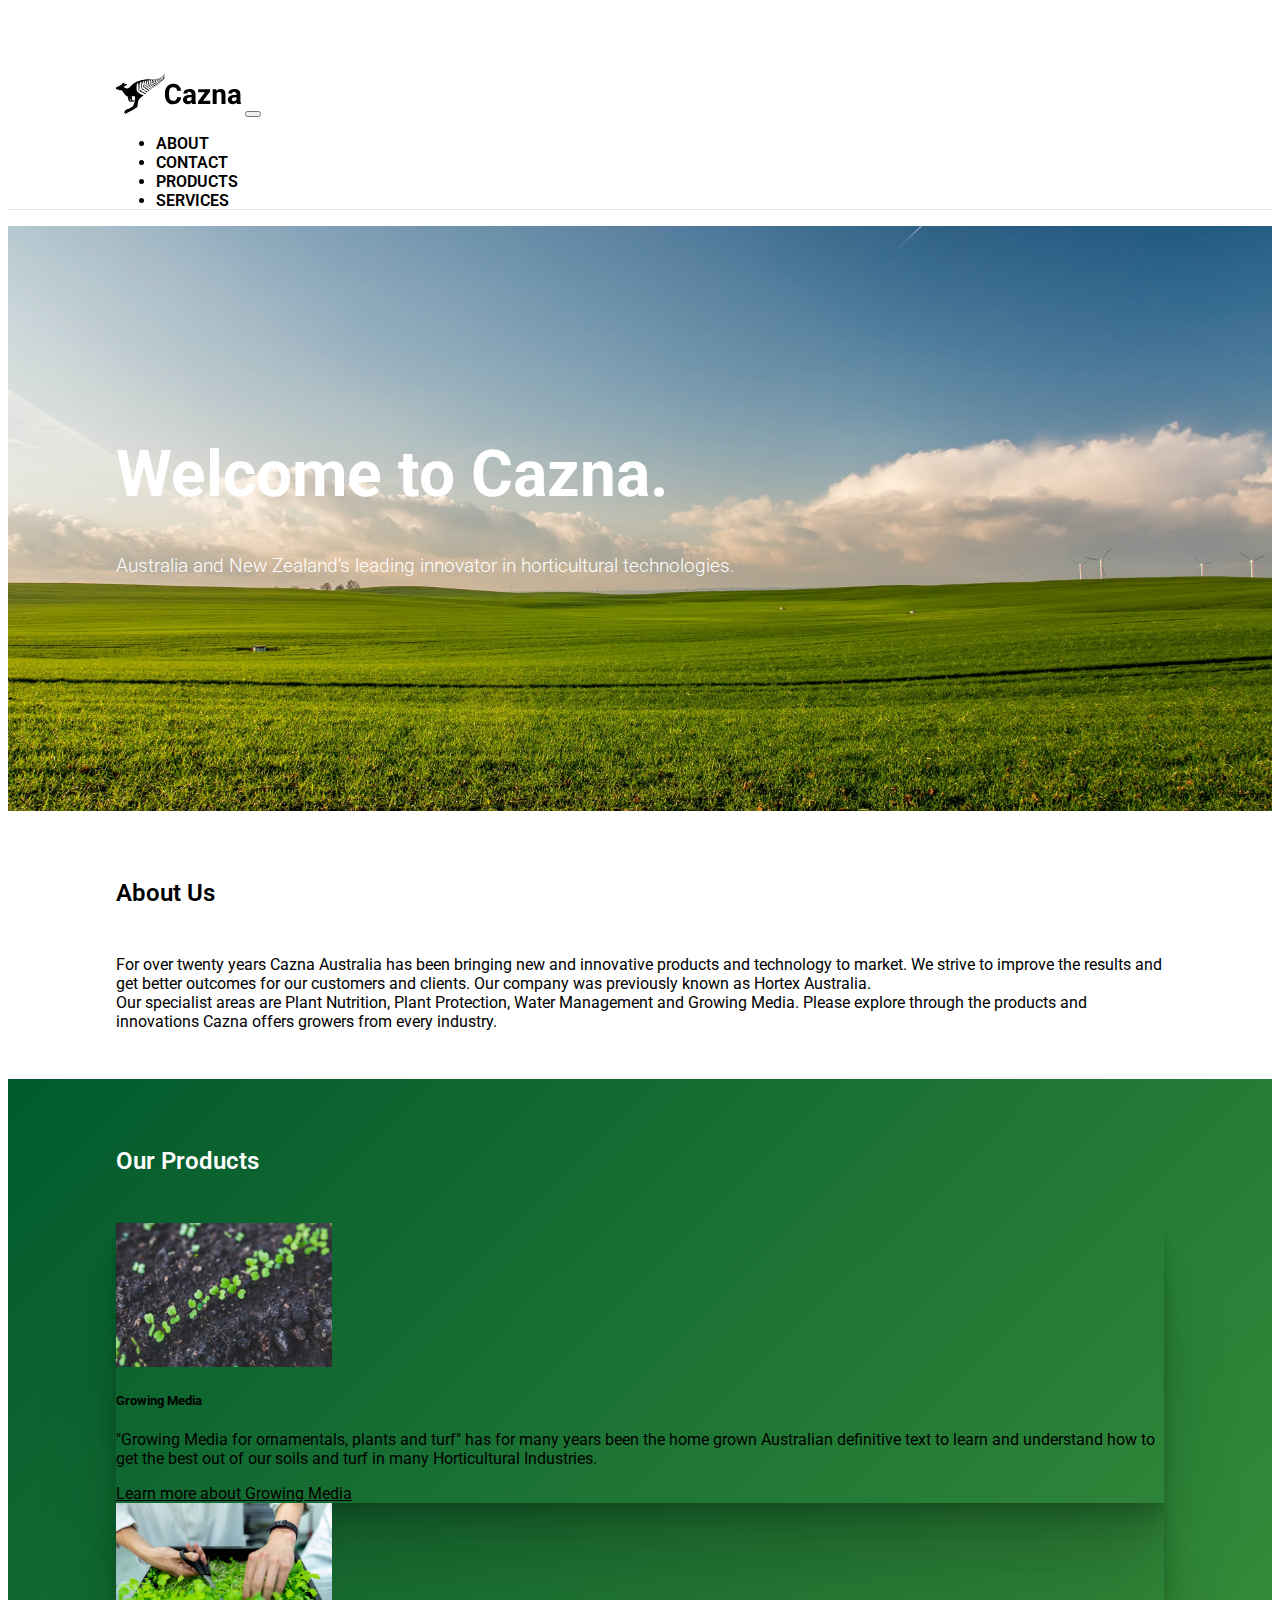
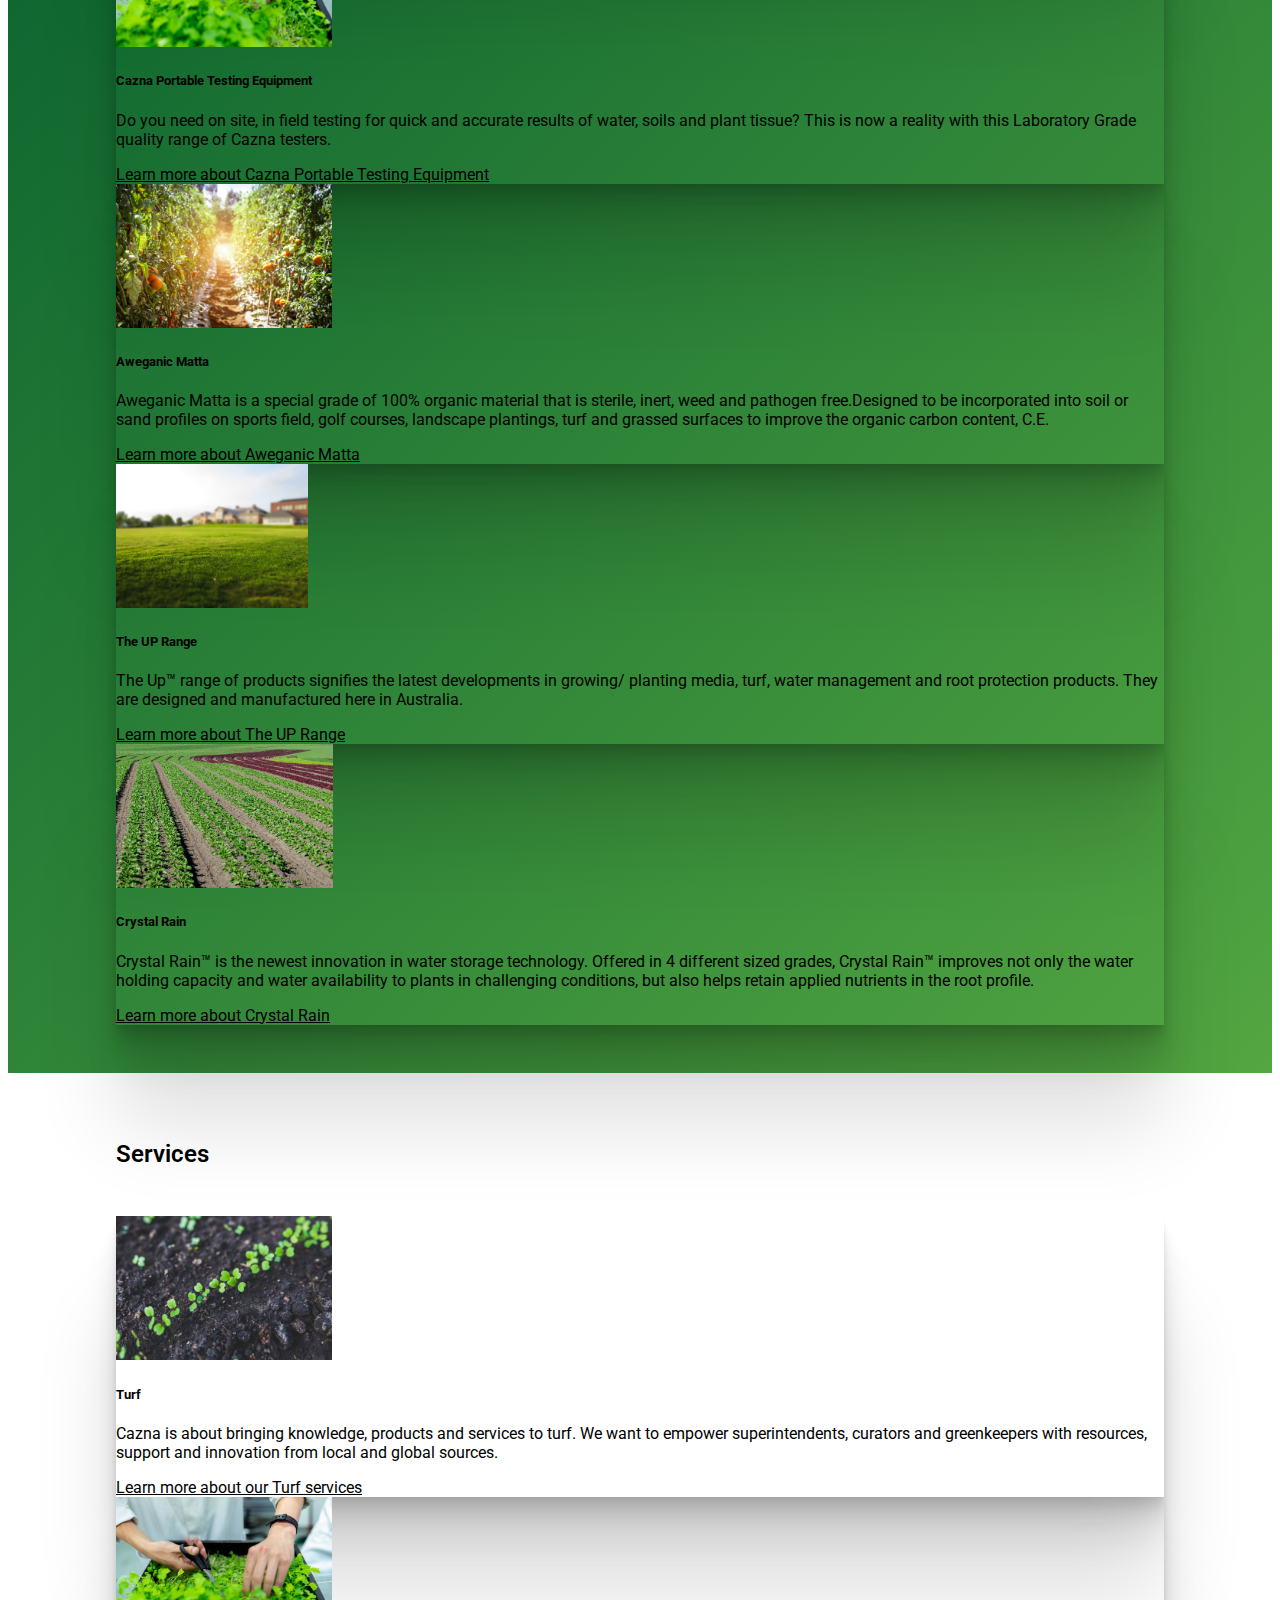
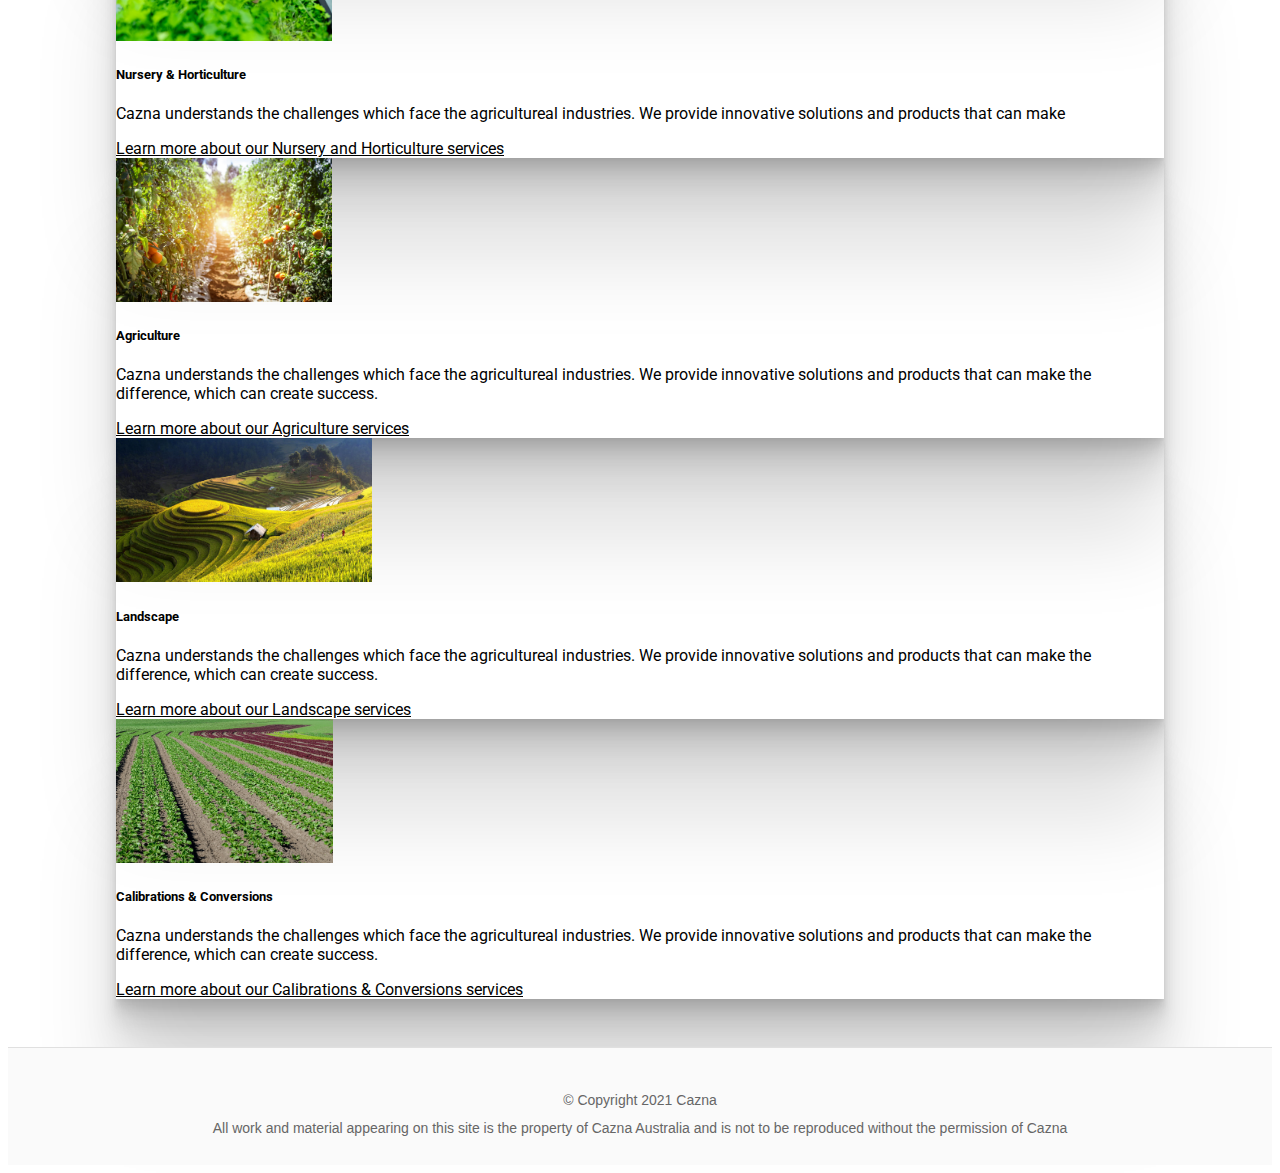
==== index.html @ ed0b25e3 "Add files via upload" ====
<!DOCTYPE html>
<html lang="en">

<head>
    <meta charset="UTF-8">
    <meta name="viewport" content="width=device-width, initial-scale=1.0">
    <title>Cazna</title>

    <!-- Favicon -->
    <link rel="icon" type="image/png" href="assets/cazna-logo-vector.svg" />

    <!-- Fonts -->
    <link rel="preconnect" href="https://fonts.gstatic.com">
    <link
        href="https://fonts.googleapis.com/css2?family=Roboto:ital,wght@0,100;0,300;0,400;0,500;0,700;0,900;1,100;1,300;1,400;1,500;1,700;1,900&display=swap"
        rel="stylesheet">

    <!-- Fontawesome -->
    <link rel="stylesheet" href="https://use.fontawesome.com/releases/v5.15.1/css/all.css"
        integrity="sha384-vp86vTRFVJgpjF9jiIGPEEqYqlDwgyBgEF109VFjmqGmIY/Y4HV4d3Gp2irVfcrp" crossorigin="anonymous">

    <!-- Bootstrap -->
    <link href="https://cdn.jsdelivr.net/npm/bootstrap@5.0.0-beta1/dist/css/bootstrap.min.css" rel="stylesheet"
        integrity="sha384-giJF6kkoqNQ00vy+HMDP7azOuL0xtbfIcaT9wjKHr8RbDVddVHyTfAAsrekwKmP1" crossorigin="anonymous">

    <!-- Styles CSS -->
    <link rel="stylesheet" href="styles.css">
</head>

<body>

    <nav class="navbar fixed-top navbar-expand-lg navbar-light bg-light">
        <div class="container-fluid main-wrapper">
            <a class="navbar-brand">
                <img src="assets/cazna-navbar-logo.svg" alt="" height="40" class="d-inline-block align-top">
            </a>
            <button class="navbar-toggler" type="button" data-bs-toggle="collapse" data-bs-target="#navbarTogglerDemo01"
                aria-controls="navbarTogglerDemo01" aria-expanded="false" aria-label="Toggle navigation">
                <span class="navbar-toggler-icon"></span>
            </button>
            <div class="collapse navbar-collapse" id="navbarTogglerDemo01">
                <ul class="navbar-nav nav-fill w-100">
                    <li class="nav-item">
                        <a class="nav-link">ABOUT</a>
                    </li>
                    <li class="nav-item">
                        <a class="nav-link">CONTACT</a>
                    </li>
                    <li class="nav-item">
                        <a class="nav-link">PRODUCTS</a>
                    </li>
                    <li class="nav-item">
                        <a class="nav-link">SERVICES</a>
                    </li>
                </ul>
            </div>
        </div>
    </nav>

    <section id="introduction">
        <div class="main-wrapper">
            <div class="intro-text">
                <h1>Welcome to Cazna.</h1>
                <h3>Australia and New Zealand’s leading innovator
                    in horticultural technologies.</h3>
            </div>
        </div>
    </section>

    <section class="section-padding" id="about">
        <div class="main-wrapper">
            <h2>About Us</h2>
            <div class="row row-cols-1 row-cols-md-2 g-4 align-items-start">
                <div class="col">
                    For over twenty years Cazna Australia has been
                    bringing
                    new and innovative products and
                    technology to market.
                    We strive to improve the
                    results and get better outcomes
                    for our customers
                    and clients. Our company was
                    previously known as
                    Hortex Australia.
                </div>
                <div class="col">
                    Our specialist areas are Plant Nutrition, Plant
                    Protection,
                    Water Management and Growing Media.
                    Please explore
                    through the products and
                    innovations Cazna offers
                    growers from every
                    industry.
                </div>
            </div>
    </section>

    <section class="section-padding" id="products">
        <div class="main-wrapper">
            <h2 class="white-header">Our Products</h2>
            <div class="row row-cols-1 row-cols-md-2 g-4">
                <div class="col d-flex align-items-stretch">
                    <div class="card drop-shadow">
                        <img src="assets/card images/growing-media.jpg" class="card-img-top" alt="...">
                        <div class="card-body">
                            <h5 class="card-title">Growing Media</h5>
                            <p class="card-text">"Growing Media for ornamentals, plants and
                                turf" has
                                for many years been the home grown
                                Australian
                                definitive text to learn and understand how to get the
                                best out of our soils
                                and turf in many Horticultural
                                Industries.</p>
                        </div>
                        <div class="card-footer">
                            <a href="">Learn more about Growing Media</a>
                        </div>
                    </div>
                </div>
                <div class="col d-flex align-items-stretch">
                    <div class="card drop-shadow">
                        <img src="assets/card images/testing-equipment.jpeg" class="card-img-top" alt="...">
                        <div class="card-body">
                            <h5 class="card-title">Cazna Portable Testing Equipment</h5>
                            <p class="card-text">Do you need on site, in field testing for quick
                                and
                                accurate results of water, soils and plant
                                tissue? This
                                is now a reality with this Laboratory
                                Grade quality
                                range of Cazna testers.</p>
                        </div>
                        <div class="card-footer">
                            <a href="">Learn more about Cazna Portable Testing Equipment</a>
                        </div>
                    </div>
                </div>
                <div class="col d-flex align-items-stretch">
                    <div class="card drop-shadow">
                        <img src="assets/card images/aweganic.jpeg" class="card-img-top" alt="...">
                        <div class="card-body">
                            <h5 class="card-title">Aweganic Matta</h5>
                            <p class="card-text">Aweganic Matta is a special grade of 100%
                                organic
                                material that is sterile, inert, weed and
                                pathogen
                                free.Designed to be incorporated into
                                soil or sand
                                profiles on sports field, golf
                                courses, landscape
                                plantings, turf and grassed
                                surfaces to improve the
                                organic carbon
                                content, C.E.</p>
                        </div>
                        <div class="card-footer">
                            <a href="">Learn more about Aweganic Matta</a>
                        </div>
                    </div>
                </div>
                <div class="col d-flex align-items-stretch">
                    <div class="card drop-shadow">
                        <img src="assets/card images/up-range.jpg" class="card-img-top" alt="...">
                        <div class="card-body">
                            <h5 class="card-title">The UP Range</h5>
                            <p class="card-text">The Up™ range of products signifies the latest
                                developments in growing/ planting media, turf,
                                water
                                management and root protection
                                products. They are
                                designed and manufactured
                                here in Australia.</p>
                        </div>
                        <div class="card-footer">
                            <a href="">Learn more about The UP Range</a>
                        </div>
                    </div>
                </div>
                <div class="col d-flex align-items-stretch">
                    <div class="card drop-shadow">
                        <img src="assets/card images/crystal-raing.jpeg" class="card-img-top" alt="...">
                        <div class="card-body">
                            <h5 class="card-title">Crystal Rain</h5>
                            <p class="card-text">Crystal Rain™ is the newest innovation in water storage
                                technology.
                                Offered in 4 different sized grades, Crystal
                                Rain™ improves not only the water holding capacity
                                and water availability to plants in challenging
                                conditions, but also helps retain applied nutrients in
                                the root profile.</p>
                        </div>
                        <div class="card-footer">
                            <a href="">Learn more about Crystal Rain</a>
                        </div>
                    </div>
                </div>
            </div>
        </div>
    </section>

    <section class="section-padding" id="services">
        <div class="main-wrapper">
            <h2>Services</h2>
            <div class="row row-cols-1 row-cols-md-2 g-4">
                <div class="col d-flex align-items-stretch">
                    <div class="card drop-shadow">
                        <img src="assets/card images/growing-media.jpg" class="card-img-top" alt="...">
                        <div class="card-body">
                            <h5 class="card-title">Turf</h5>
                            <p class="card-text">Cazna is about bringing knowledge, products and
                                services to turf. We want to empower superintendents,
                                curators and greenkeepers with resources, support
                                and innovation from local and global sources.</p>
                        </div>
                        <div class="card-footer">
                            <a href="">Learn more about our Turf services</a>
                        </div>
                    </div>
                </div>
                <div class="col d-flex align-items-stretch">
                    <div class="card drop-shadow">
                        <img src="assets/card images/testing-equipment.jpeg" class="card-img-top" alt="...">
                        <div class="card-body">
                            <h5 class="card-title">Nursery & Horticulture</h5>
                            <p class="card-text">Cazna understands the challenges which face the
                                agricultureal industries. We provide innovative
                                solutions and products that can make</p>
                        </div>
                        <div class="card-footer">
                            <a href="">Learn more about our Nursery and Horticulture
                                services</a>
                        </div>
                    </div>
                </div>
                <div class="col d-flex align-items-stretch">
                    <div class="card drop-shadow">
                        <img src="assets/card images/aweganic.jpeg" class="card-img-top" alt="...">
                        <div class="card-body">
                            <h5 class="card-title">Agriculture</h5>
                            <p class="card-text">Cazna understands the challenges which face the
                                agricultureal industries. We provide innovative
                                solutions and products that can make the difference,
                                which can create success.</p>
                        </div>
                        <div class="card-footer">
                            <a href="">Learn more about our Agriculture services</a>
                        </div>
                    </div>
                </div>
                <div class="col d-flex align-items-stretch">
                    <div class="card drop-shadow">
                        <img src="assets/card images/landscape.jfif" class="card-img-top" alt="...">
                        <div class="card-body">
                            <h5 class="card-title">Landscape</h5>
                            <p class="card-text">Cazna understands the challenges which face the
                                agricultureal industries. We provide innovative
                                solutions and products that can make the difference,
                                which can create success.</p>
                        </div>
                        <div class="card-footer">
                            <a href="">Learn more about our Landscape services</a>
                        </div>
                    </div>
                </div>
                <div class="col d-flex align-items-stretch">
                    <div class="card drop-shadow">
                        <img src="assets/card images/crystal-raing.jpeg" class="card-img-top" alt="...">
                        <div class="card-body">
                            <h5 class="card-title">Calibrations &
                                Conversions</h5>
                            <p class="card-text">Cazna understands the challenges which face the
                                agricultureal industries. We provide innovative
                                solutions and products that can make the difference,
                                which can create success.</p>
                        </div>
                        <div class="card-footer">
                            <a href="">Learn more about our Calibrations & Conversions
                                services</a>
                        </div>
                    </div>
                </div>
            </div>
        </div>
    </section>

    <footer id="footer">
        <div class="main-wrapper">
            <p>© Copyright 2021 Cazna</p>
            <p>All work and material appearing on this site is the property of Cazna Australia and is not to be
                reproduced without the permission of Cazna</p>
        </div>
    </footer>

</body>

<!-- JQuery-->
<script src="https://ajax.googleapis.com/ajax/libs/jquery/3.5.1/jquery.min.js"></script>

<!-- Bootstap JS + Plugins -->
<script src="https://cdn.jsdelivr.net/npm/bootstrap@5.0.0-beta1/dist/js/bootstrap.bundle.min.js"
    integrity="sha384-ygbV9kiqUc6oa4msXn9868pTtWMgiQaeYH7/t7LECLbyPA2x65Kgf80OJFdroafW" crossorigin="anonymous">
</script>

<!-- Index JavaScript -->
<script src="index.js" charset="utf-8"></script>

</html>
---- styles.css ----
/* Generic */
body {
    font-family: 'Roboto', sans-serif;
    padding-top: 66px; 
}

h1 {
    font-size: 4rem;
}

h2 {
    margin-bottom: 3rem;
    font-weight: 600;
}

h3 {
    font-weight: 300;
}

a {
    color: black;
    cursor:pointer
}

.white-header {
    color: white;
}

.main-wrapper {
    max-width: 1048px;
    margin: auto;
    padding: 0 .75rem
}

.section-padding {
    padding: 3rem 0;
}

.card-container {
    padding: 0;
}

.drop-shadow {
    box-shadow:
    0 2.8px 2.2px rgba(0, 0, 0, 0.034),
    0 6.7px 5.3px rgba(0, 0, 0, 0.048),
    0 12.5px 10px rgba(0, 0, 0, 0.06),
    0 22.3px 17.9px rgba(0, 0, 0, 0.072),
    0 41.8px 33.4px rgba(0, 0, 0, 0.086),
    0 100px 80px rgba(0, 0, 0, 0.12)
}

/* Navbar */
.navbar {
    box-shadow: inset 0 -1px 0 0 rgba(0, 0, 0, 0.1);
}

.nav-link {
    text-align: right;
    padding-right: 0 !important;
    font-weight: 600;
}

.navbar-brand {
    cursor:pointer;
}

/* Introduction */
#introduction {
    height: 65vh;
    background-image: url('assets/pexels-photo-388415.jpeg');
    background-size: cover;
    background-position: 50% 65%;
    color: white;
}

.intro-text {
    margin: 0;
    position: absolute;
    top: 55%;
    -ms-transform: translateY(-50%);
    transform: translateY(-50%);
}

/* About */

/* Products */
#products {
    background-image: -webkit-linear-gradient(135deg, #53a641, #015a2d);
}

.card {
    border: none;
}

.card-img-top {
    height: 9rem;
    object-fit: cover;
    overflow: hidden;
}

/* Footer */
#footer {
    background-color: #fafafa;
    text-align: center;
    box-shadow: inset 0 1px 0 0 rgba(0, 0, 0, 0.1);
    padding: 2rem 0 1rem;
    font-family: 'Inter', sans-serif;
    font-size: 0.875rem;
    font-weight: 300;
    color: #666;
    line-height: 1;
}
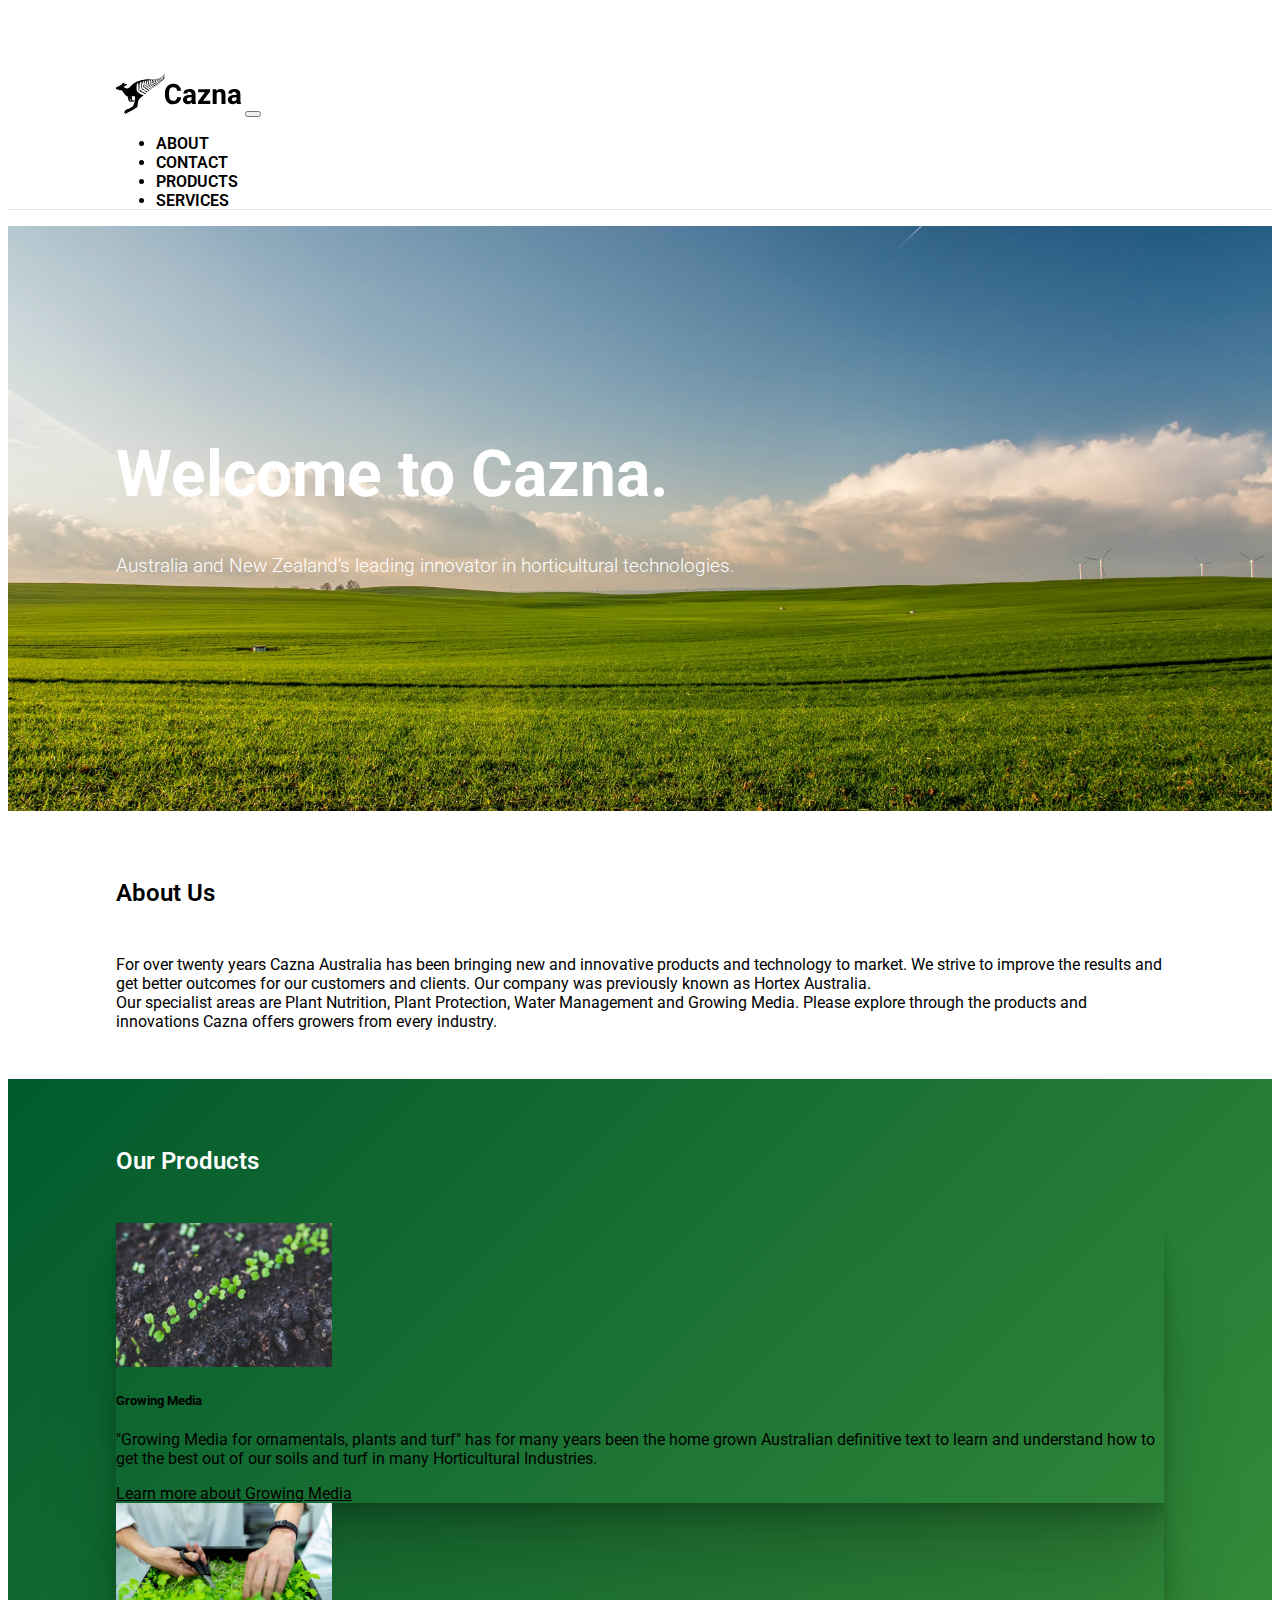
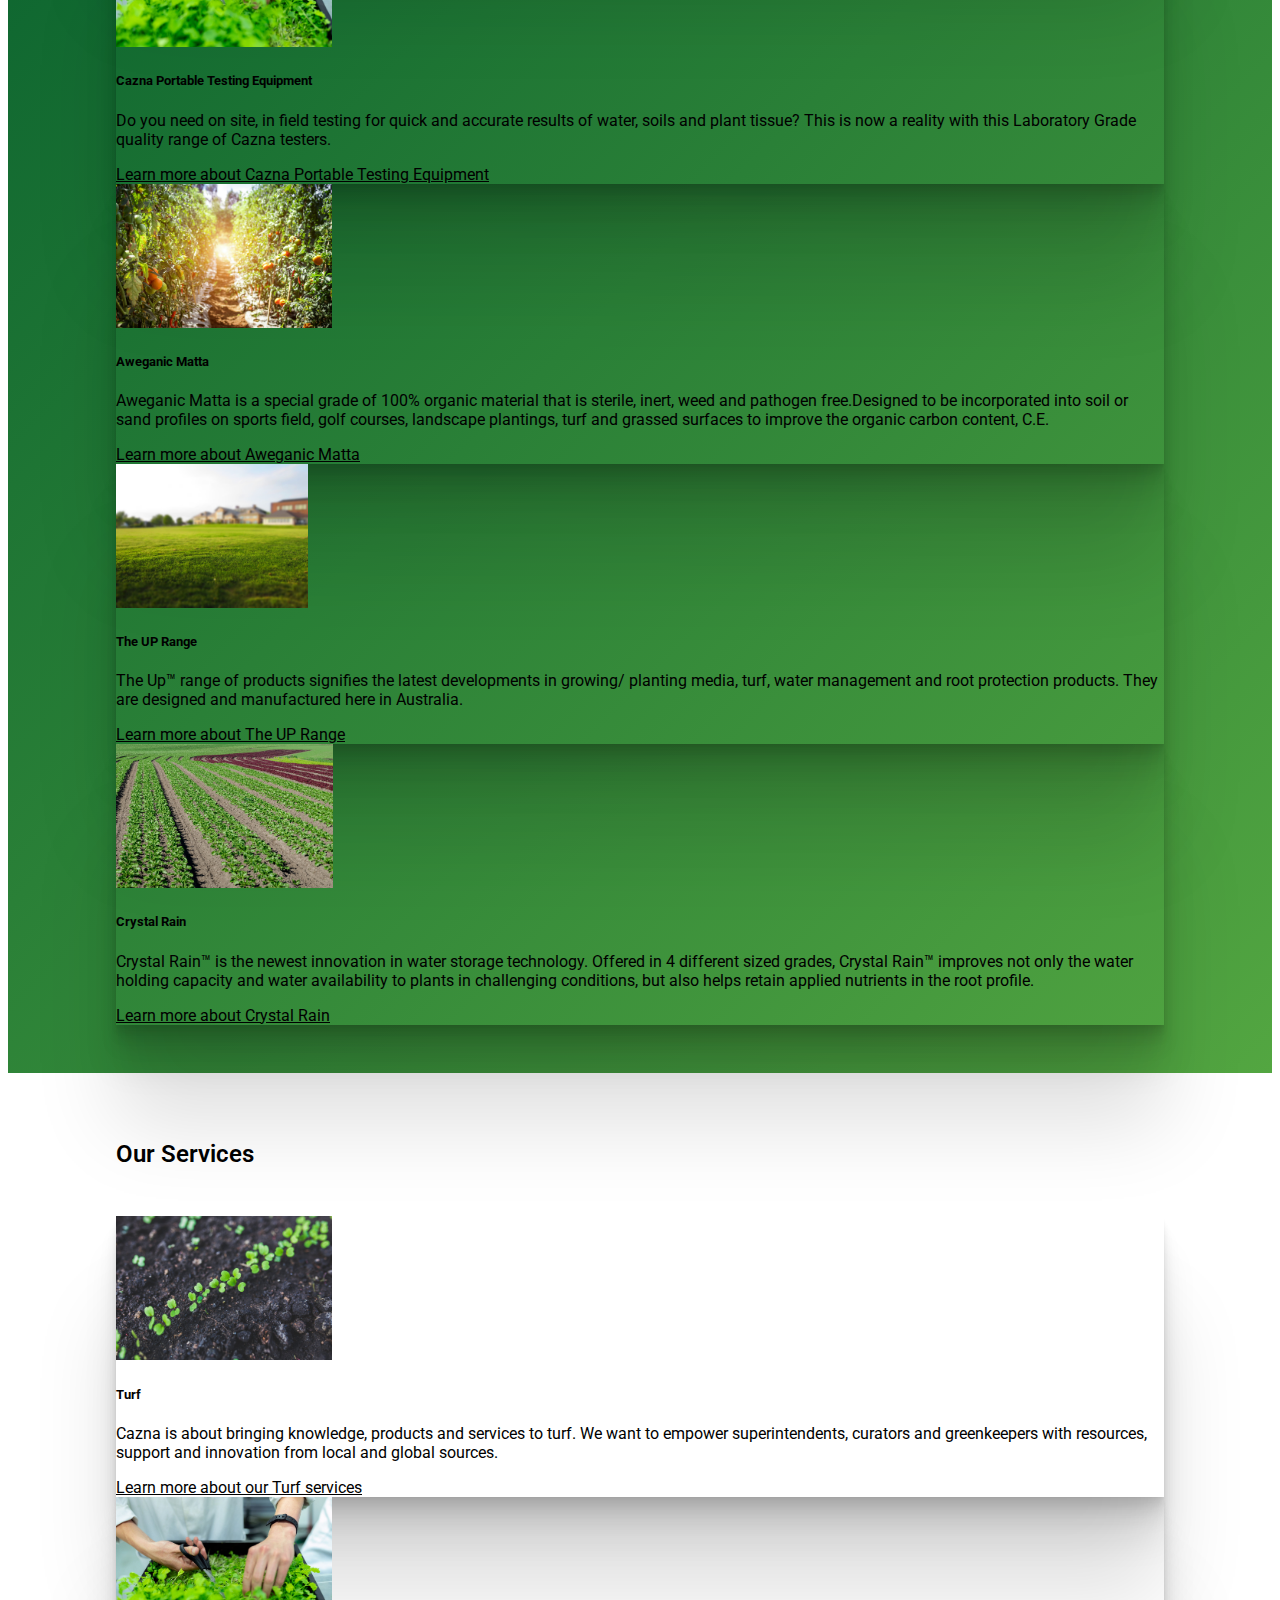
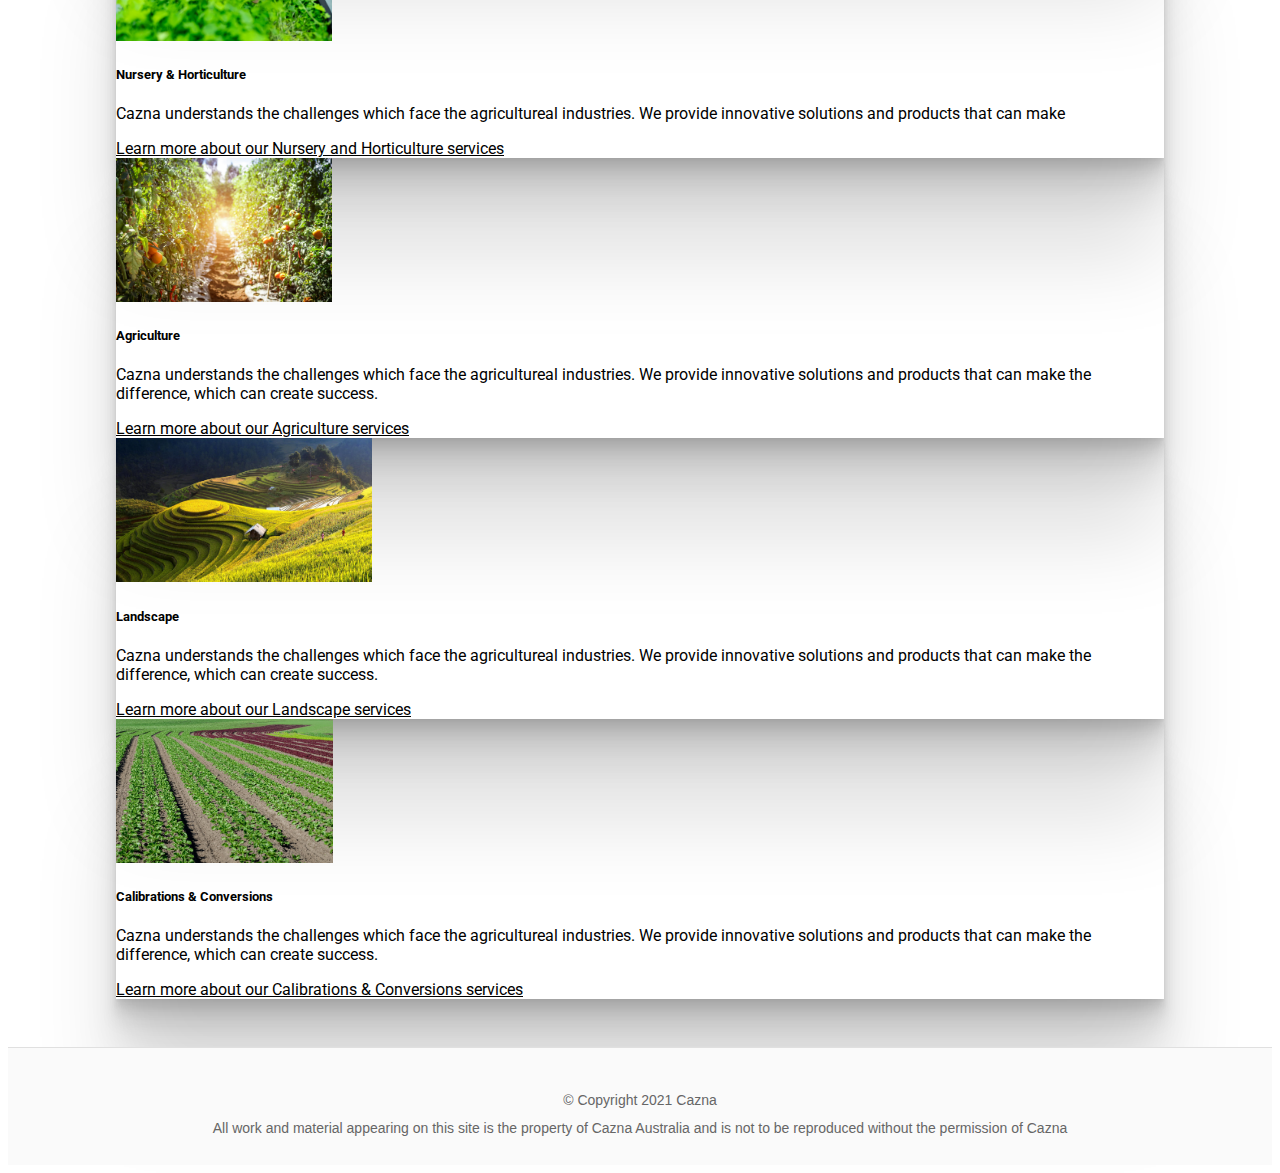
==== commit acc93056: "Update index.html" ====
--- a/index.html
+++ b/index.html
@@ -202,7 +202,7 @@
 
     <section class="section-padding" id="services">
         <div class="main-wrapper">
-            <h2>Services</h2>
+            <h2>Our Services</h2>
             <div class="row row-cols-1 row-cols-md-2 g-4">
                 <div class="col d-flex align-items-stretch">
                     <div class="card drop-shadow">
@@ -306,4 +306,4 @@
 <!-- Index JavaScript -->
 <script src="index.js" charset="utf-8"></script>
 
-</html>+</html>
--- a/styles.css
+++ b/styles.css
@@ -80,6 +80,7 @@
     top: 55%;
     -ms-transform: translateY(-50%);
     transform: translateY(-50%);
+    padding: 0 0.75rem 0 0;
 }
 
 /* About */
@@ -110,4 +111,4 @@
     font-weight: 300;
     color: #666;
     line-height: 1;
-}+}
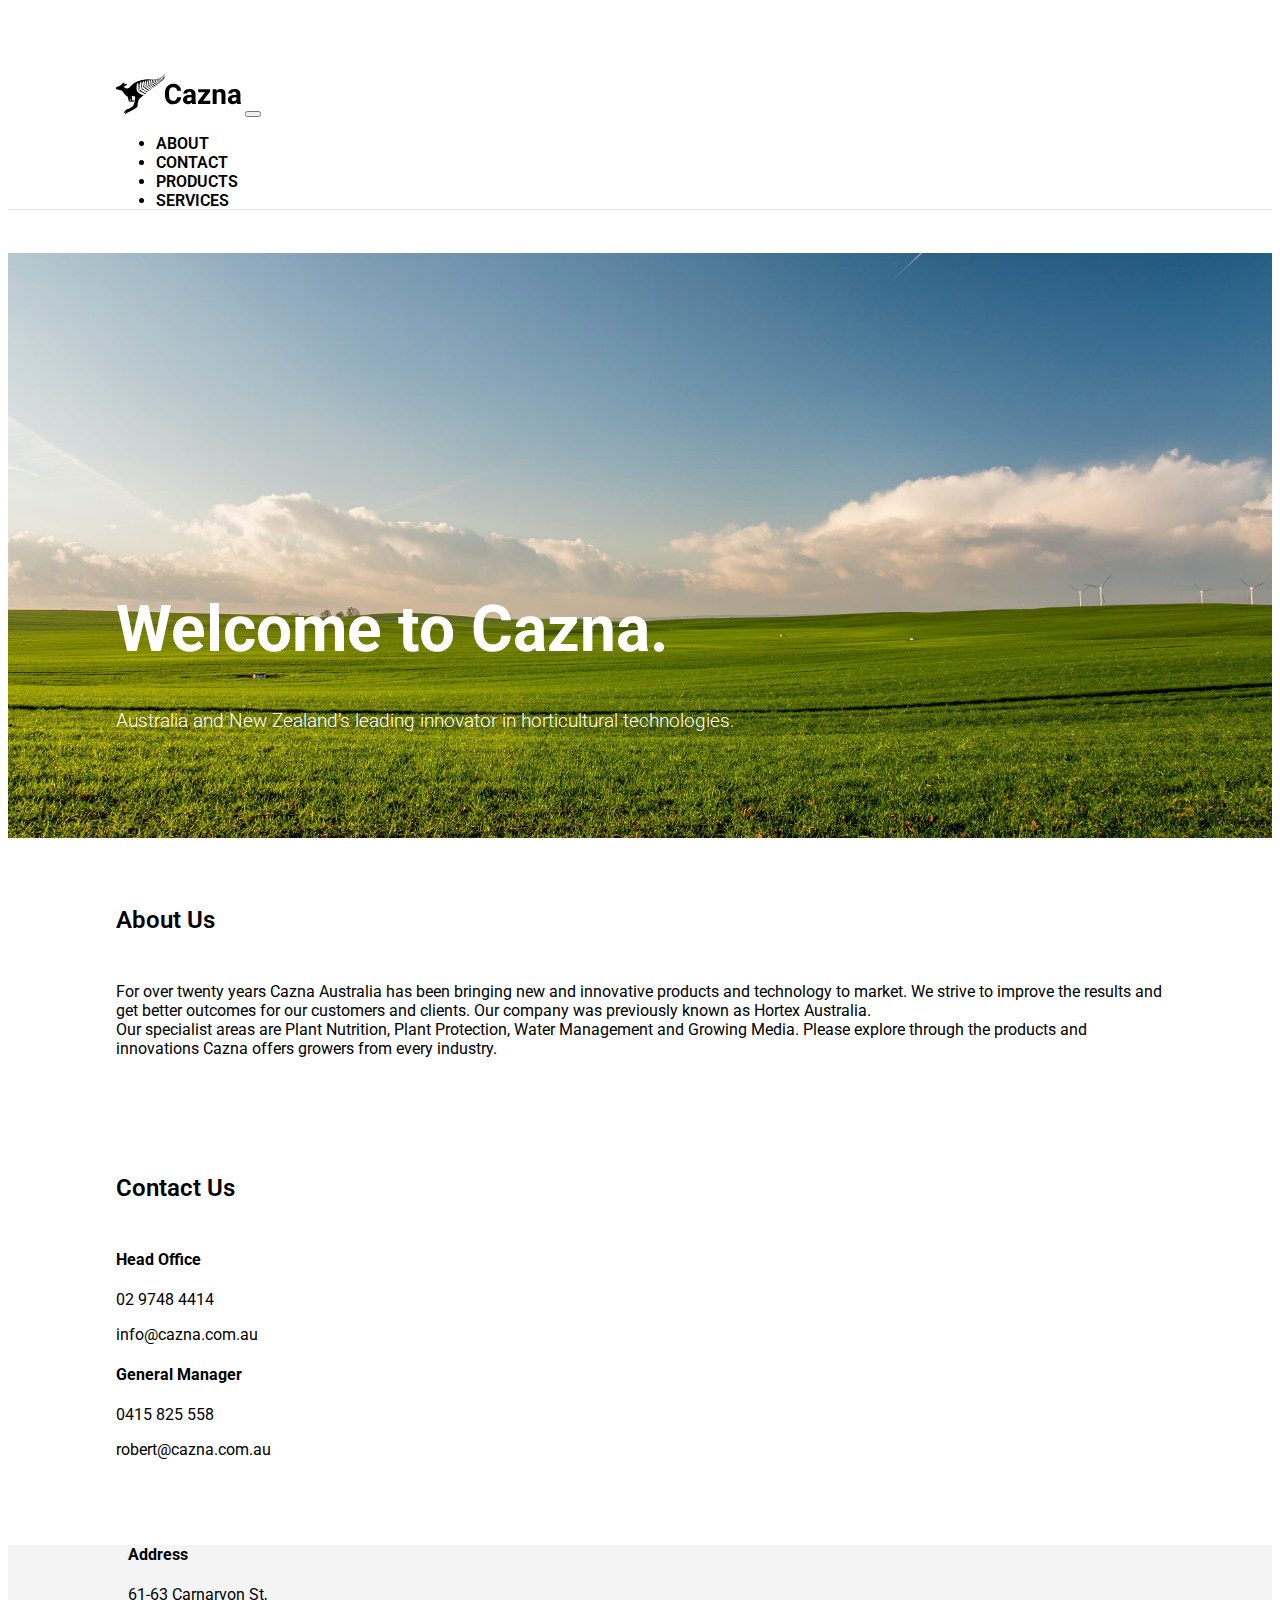
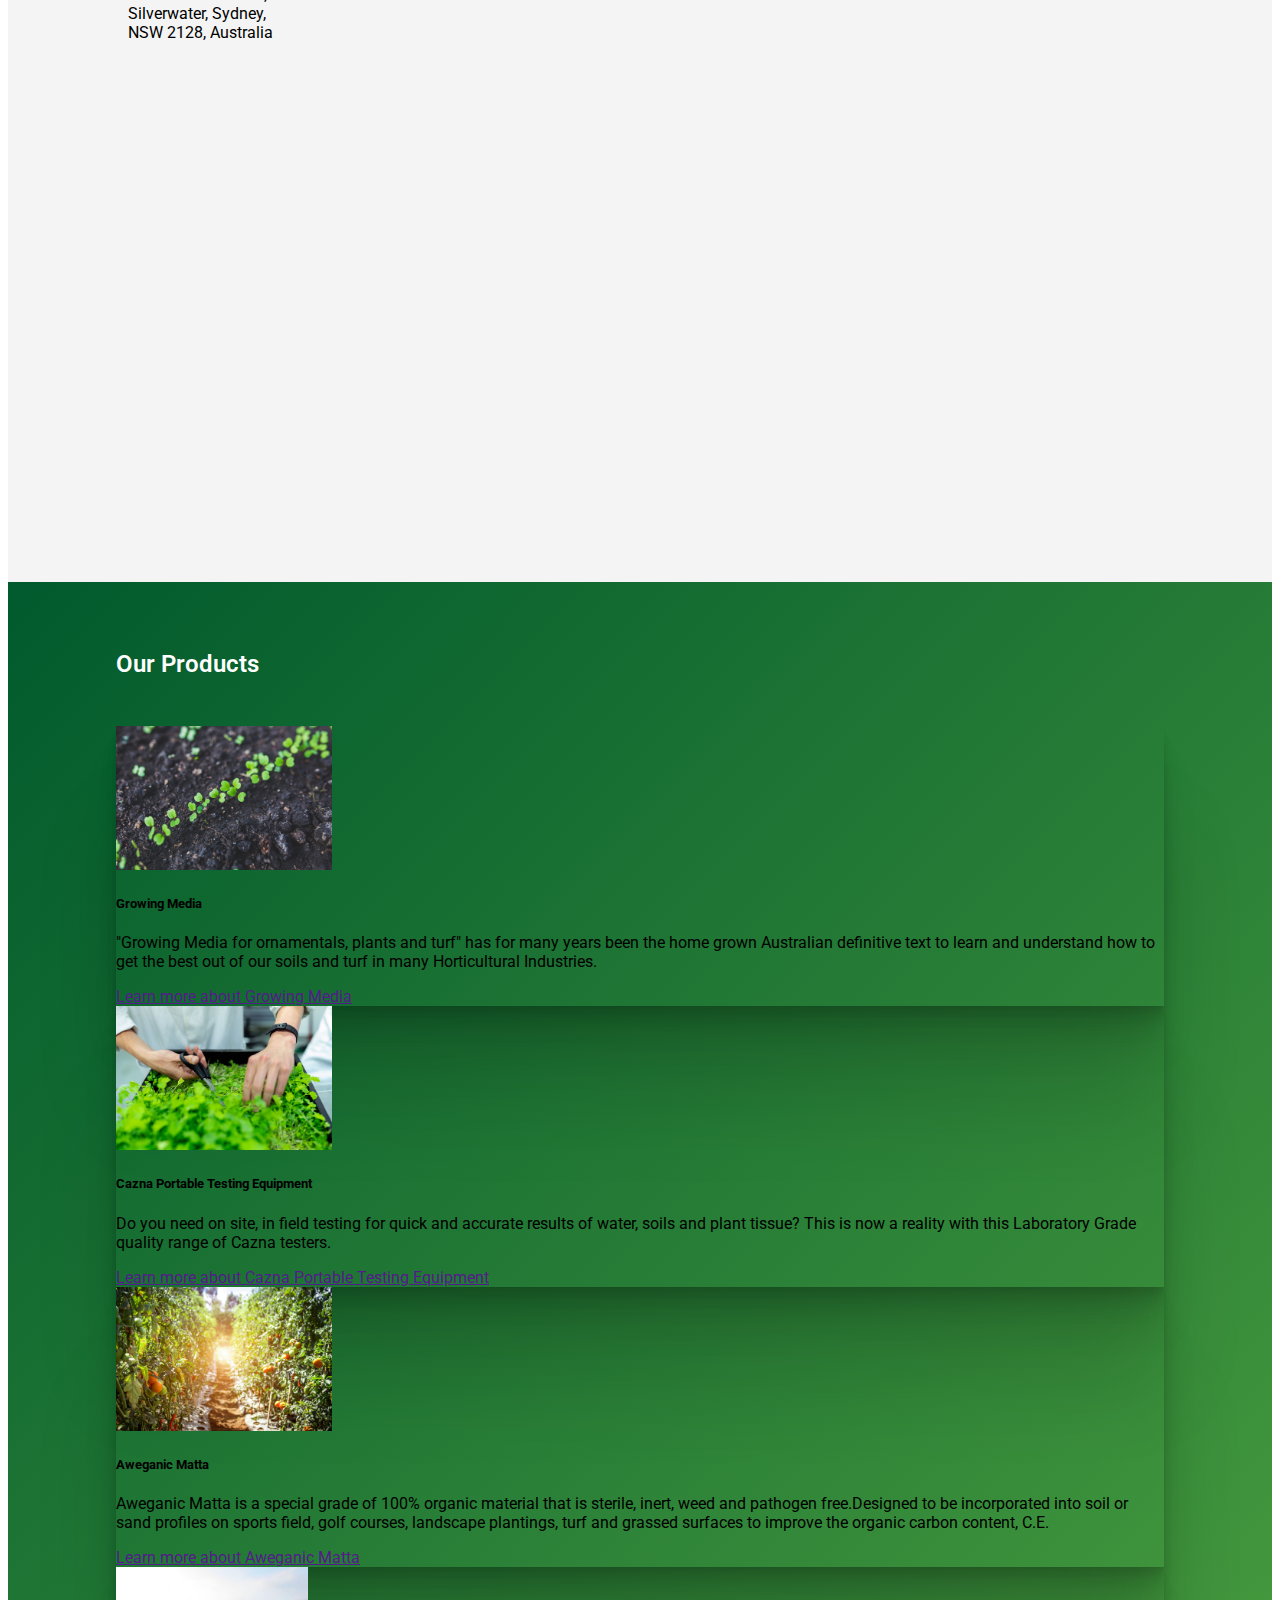
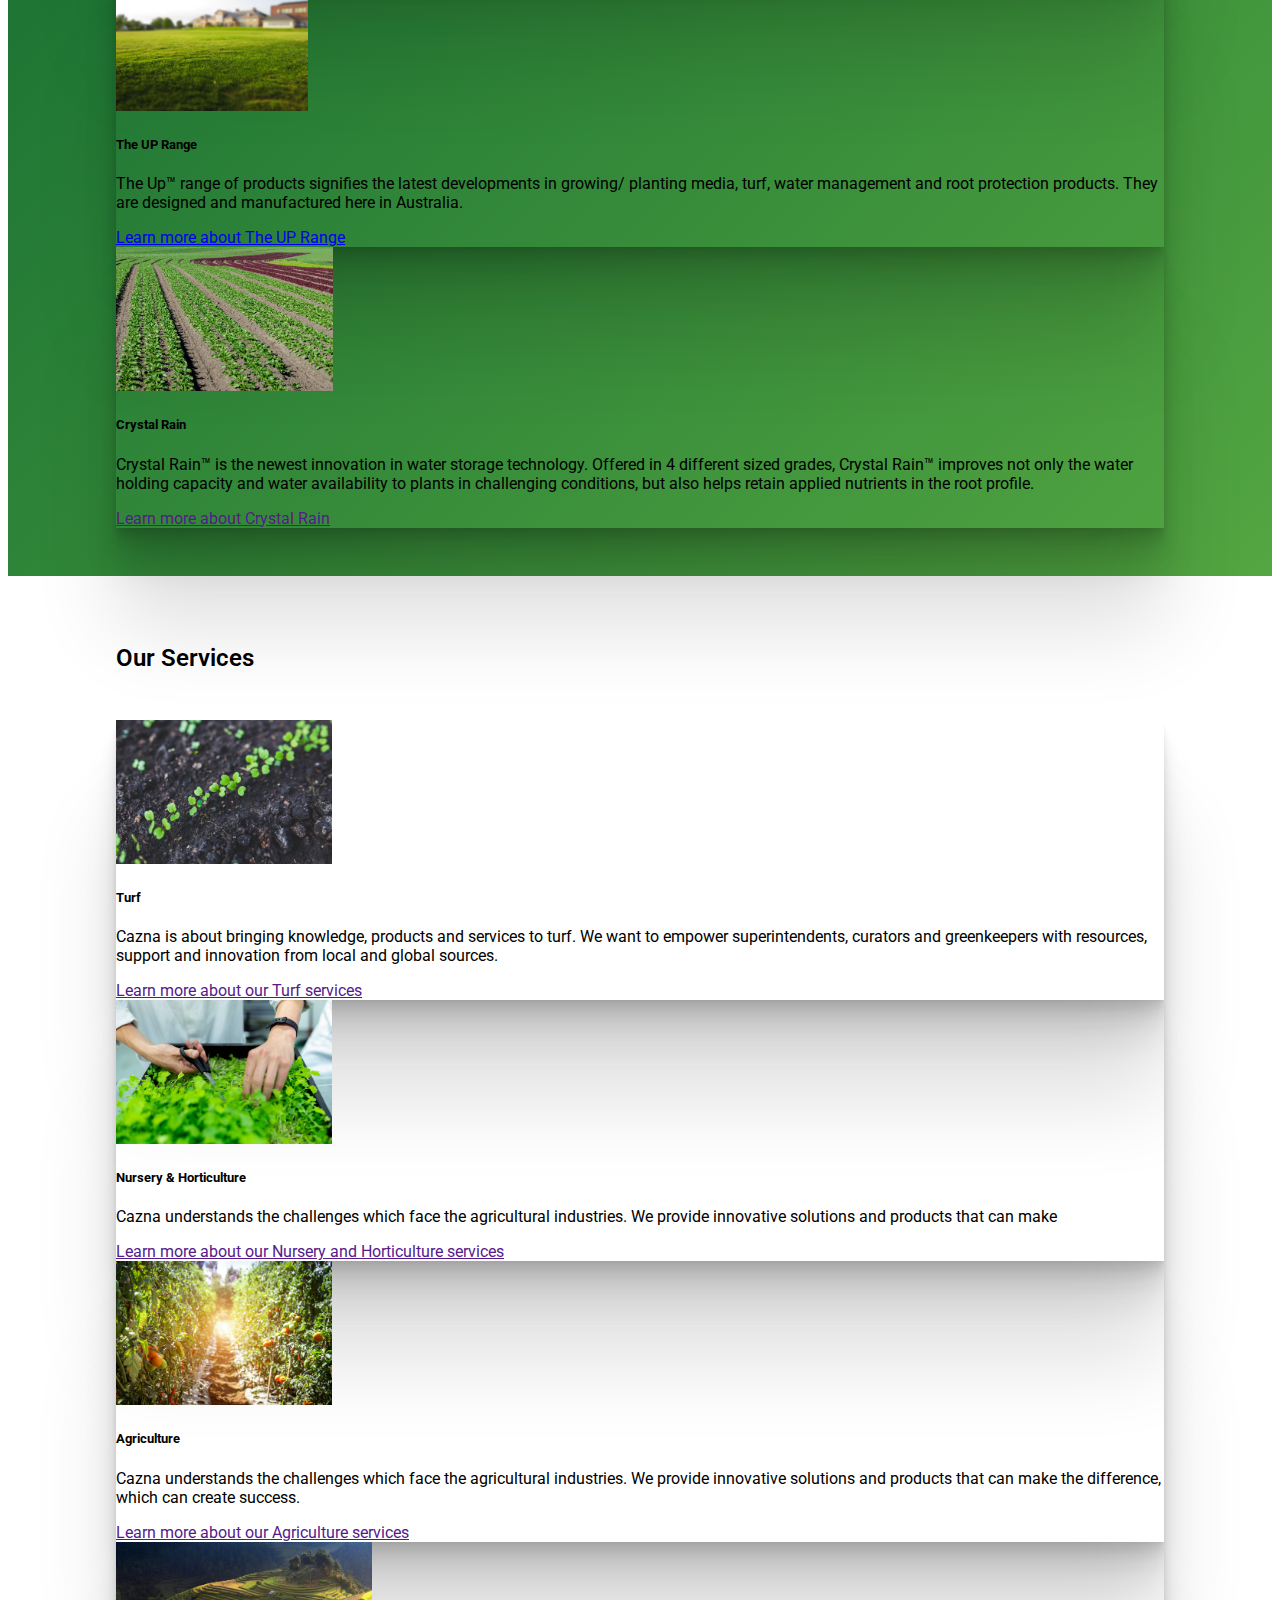
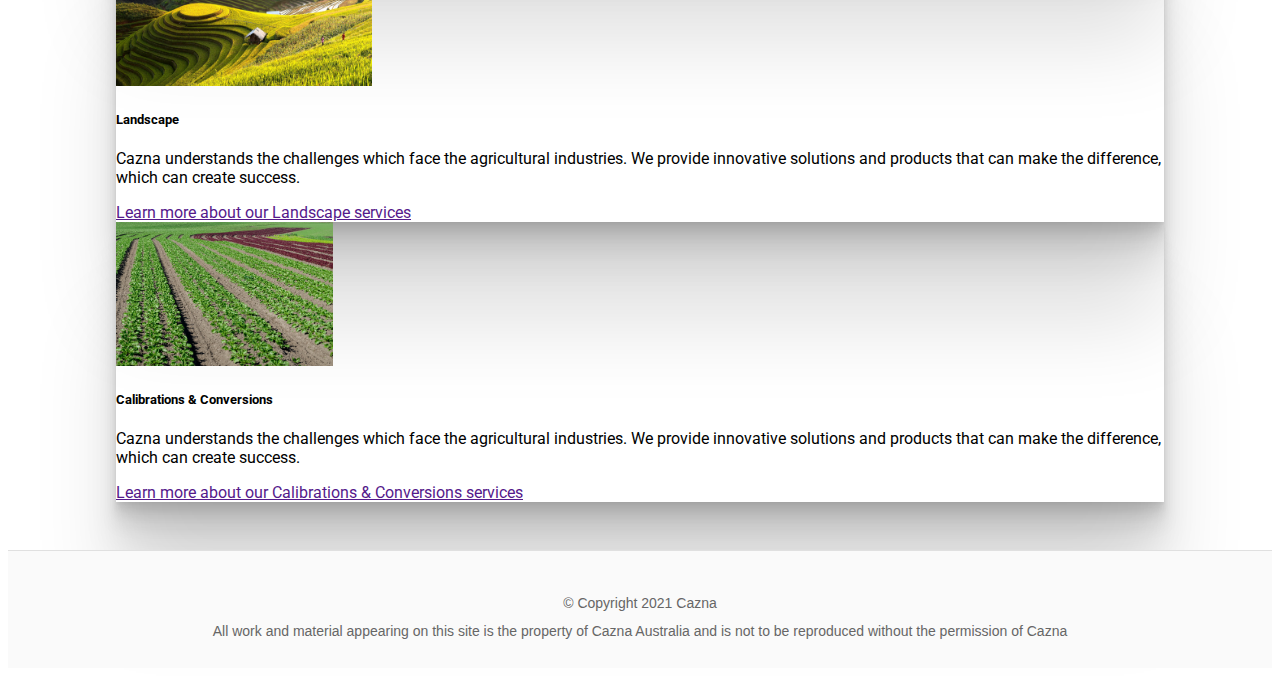
==== commit 9e93bf17: "added a second page. finished both. cant remeber all the specifics" ====
--- a/index.html
+++ b/index.html
@@ -57,8 +57,8 @@
         </div>
     </nav>
 
-    <section id="introduction">
-        <div class="main-wrapper">
+    <section class="index-image" id="introduction">
+        <div class="main-wrapper introduction-section-height">
             <div class="intro-text">
                 <h1>Welcome to Cazna.</h1>
                 <h3>Australia and New Zealand’s leading innovator
@@ -96,6 +96,50 @@
             </div>
     </section>
 
+    <section class="section-padding" id="contact">
+        <div class="main-wrapper">
+            <h2>Contact Us</h2>
+            <div class="row">
+                <div class="col-12 col-sm-6">
+                    <div>
+                        <h4>Head Office</h4>
+                        <p>02 9748 4414</p>
+                        <p>info@cazna.com.au</p>
+                    </div>
+                </div>
+                <div class="col-12 col-sm-6">
+                    <div>
+                        <h4>General Manager</h4>
+                        <p>0415 825 558</p>
+                        <p>robert@cazna.com.au</p>
+                    </div>
+                </div>
+            </div>
+    </section>
+    <section id="address">
+        <div class="paddingless-wrapper">
+            <div class="row address-col">
+                <div class="col-12 col-sm">
+                    <div class="address-contents">
+                        <h4>Address</h4>
+                        <p>61-63 Carnarvon St, <br>
+                            Silverwater, Sydney, <br>
+                            NSW 2128, Australia
+                        </p>
+                    </div>
+                </div>
+                <div class="col-12 col-sm-9">
+                    <div class="google-maps">
+                        <iframe
+                            src="https://www.google.com/maps/embed?pb=!1m14!1m8!1m3!1d13256.101846704021!2d151.042115!3d-33.837454!3m2!1i1024!2i768!4f13.1!3m3!1m2!1s0x0%3A0xf5c8ad7deacaa6cd!2sCazna%20Australia%20Pty%20Ltd!5e0!3m2!1sen!2sau!4v1609668736603!5m2!1sen!2sau"
+                            width="600" height="450" frameborder="0" style="border:0;" allowfullscreen=""
+                            aria-hidden="false" tabindex="0"></iframe>
+                    </div>
+                </div>
+            </div>
+        </div>
+    </section>
+
     <section class="section-padding" id="products">
         <div class="main-wrapper">
             <h2 class="white-header">Our Products</h2>
@@ -174,7 +218,7 @@
                                 here in Australia.</p>
                         </div>
                         <div class="card-footer">
-                            <a href="">Learn more about The UP Range</a>
+                            <a href="up-range.html">Learn more about The UP Range</a>
                         </div>
                     </div>
                 </div>
@@ -225,7 +269,7 @@
                         <div class="card-body">
                             <h5 class="card-title">Nursery & Horticulture</h5>
                             <p class="card-text">Cazna understands the challenges which face the
-                                agricultureal industries. We provide innovative
+                                agricultural industries. We provide innovative
                                 solutions and products that can make</p>
                         </div>
                         <div class="card-footer">
@@ -240,7 +284,7 @@
                         <div class="card-body">
                             <h5 class="card-title">Agriculture</h5>
                             <p class="card-text">Cazna understands the challenges which face the
-                                agricultureal industries. We provide innovative
+                                agricultural industries. We provide innovative
                                 solutions and products that can make the difference,
                                 which can create success.</p>
                         </div>
@@ -255,7 +299,7 @@
                         <div class="card-body">
                             <h5 class="card-title">Landscape</h5>
                             <p class="card-text">Cazna understands the challenges which face the
-                                agricultureal industries. We provide innovative
+                                agricultural industries. We provide innovative
                                 solutions and products that can make the difference,
                                 which can create success.</p>
                         </div>
@@ -271,7 +315,7 @@
                             <h5 class="card-title">Calibrations &
                                 Conversions</h5>
                             <p class="card-text">Cazna understands the challenges which face the
-                                agricultureal industries. We provide innovative
+                                agricultural industries. We provide innovative
                                 solutions and products that can make the difference,
                                 which can create success.</p>
                         </div>
@@ -306,4 +350,4 @@
 <!-- Index JavaScript -->
 <script src="index.js" charset="utf-8"></script>
 
-</html>
+</html>--- a/styles.css
+++ b/styles.css
@@ -18,7 +18,7 @@
 }
 
 a {
-    color: black;
+    /* color: black; */
     cursor:pointer
 }
 
@@ -30,6 +30,11 @@
     max-width: 1048px;
     margin: auto;
     padding: 0 .75rem
+}
+
+.paddingless-wrapper {
+    max-width: 1048px;
+    margin: auto;
 }
 
 .section-padding {
@@ -68,22 +73,78 @@
 /* Introduction */
 #introduction {
     height: 65vh;
-    background-image: url('assets/pexels-photo-388415.jpeg');
     background-size: cover;
     background-position: 50% 65%;
     color: white;
 }
 
+.index-image {
+    background-image: url('assets/pexels-photo-388415.jpeg');
+}
+
+.up-range-image {
+    background-image: url('assets/up-range/uprange-intro-image.jpeg'); 
+}
+
 .intro-text {
     margin: 0;
-    position: absolute;
-    top: 55%;
+    position: relative;
+    top: 70%;
     -ms-transform: translateY(-50%);
     transform: translateY(-50%);
     padding: 0 0.75rem 0 0;
 }
 
+.intro-text-rangeup-position {
+    top: 30%;
+}
+
+.introduction-section-height {
+    height: 100%;
+}
+
 /* About */
+
+/* Contact */
+#contact {
+}
+
+.row {
+    /* align-items: center; */
+}
+
+.contact-col {
+    display: flex;
+    justify-content: center;
+}
+
+.google-maps {
+    position: relative;
+    padding-bottom: 50%;
+    height: 0;
+    overflow: hidden;
+}
+
+.google-maps iframe {
+    position: absolute;
+    top: 0;
+    left: 0;
+    width: 100% !important;
+    height: 100% !important;
+}
+
+/* Address */
+#address {
+    background-color: #f4f4f4;
+}
+
+.address-col {
+    align-items: center;
+}
+
+.address-contents {
+    margin: .75rem;
+}
 
 /* Products */
 #products {
@@ -100,6 +161,14 @@
     overflow: hidden;
 }
 
+/* up-range */
+/* Introduction */
+.header-logo {
+    height: 100%;
+    width: 100%;
+    margin-bottom: .5rem;
+}
+
 /* Footer */
 #footer {
     background-color: #fafafa;
@@ -112,3 +181,9 @@
     color: #666;
     line-height: 1;
 }
+
+/* The Range */
+.card-logo-padding {
+    padding: 20px;
+    object-fit: fill;
+}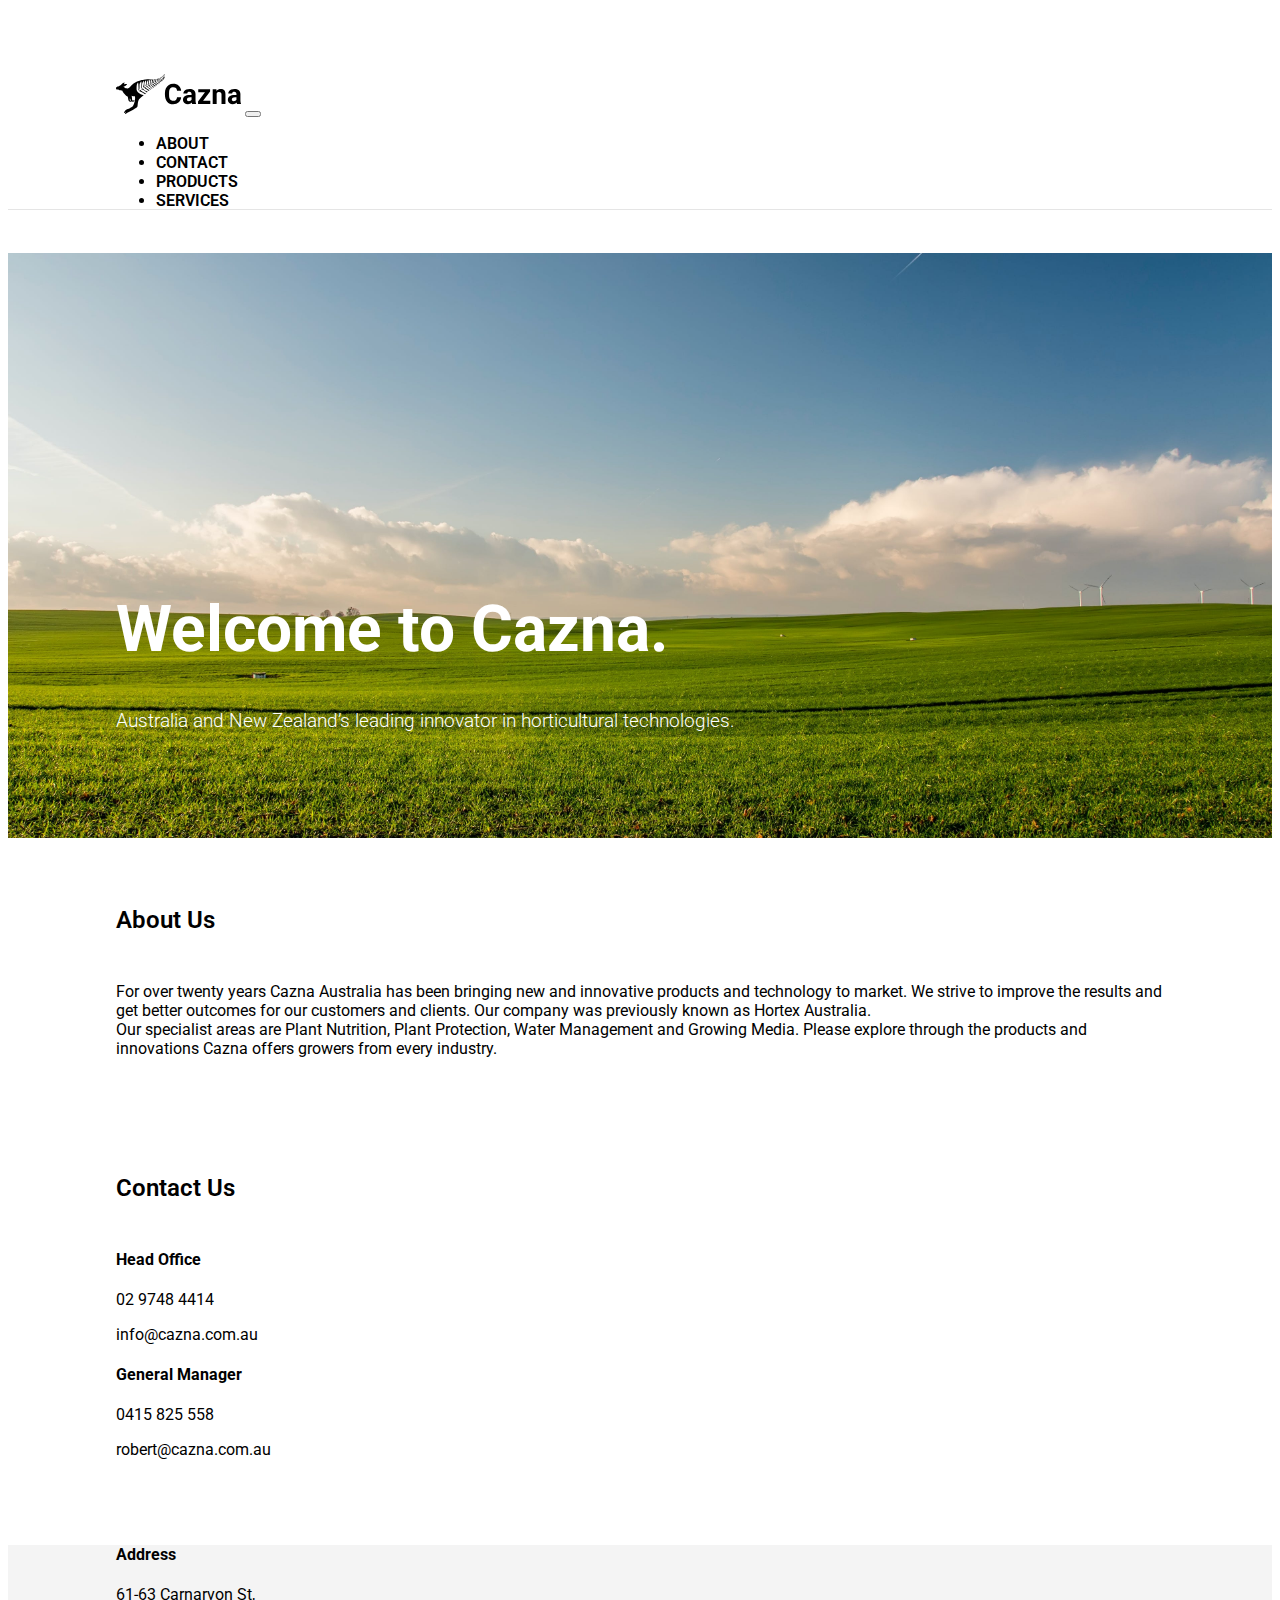
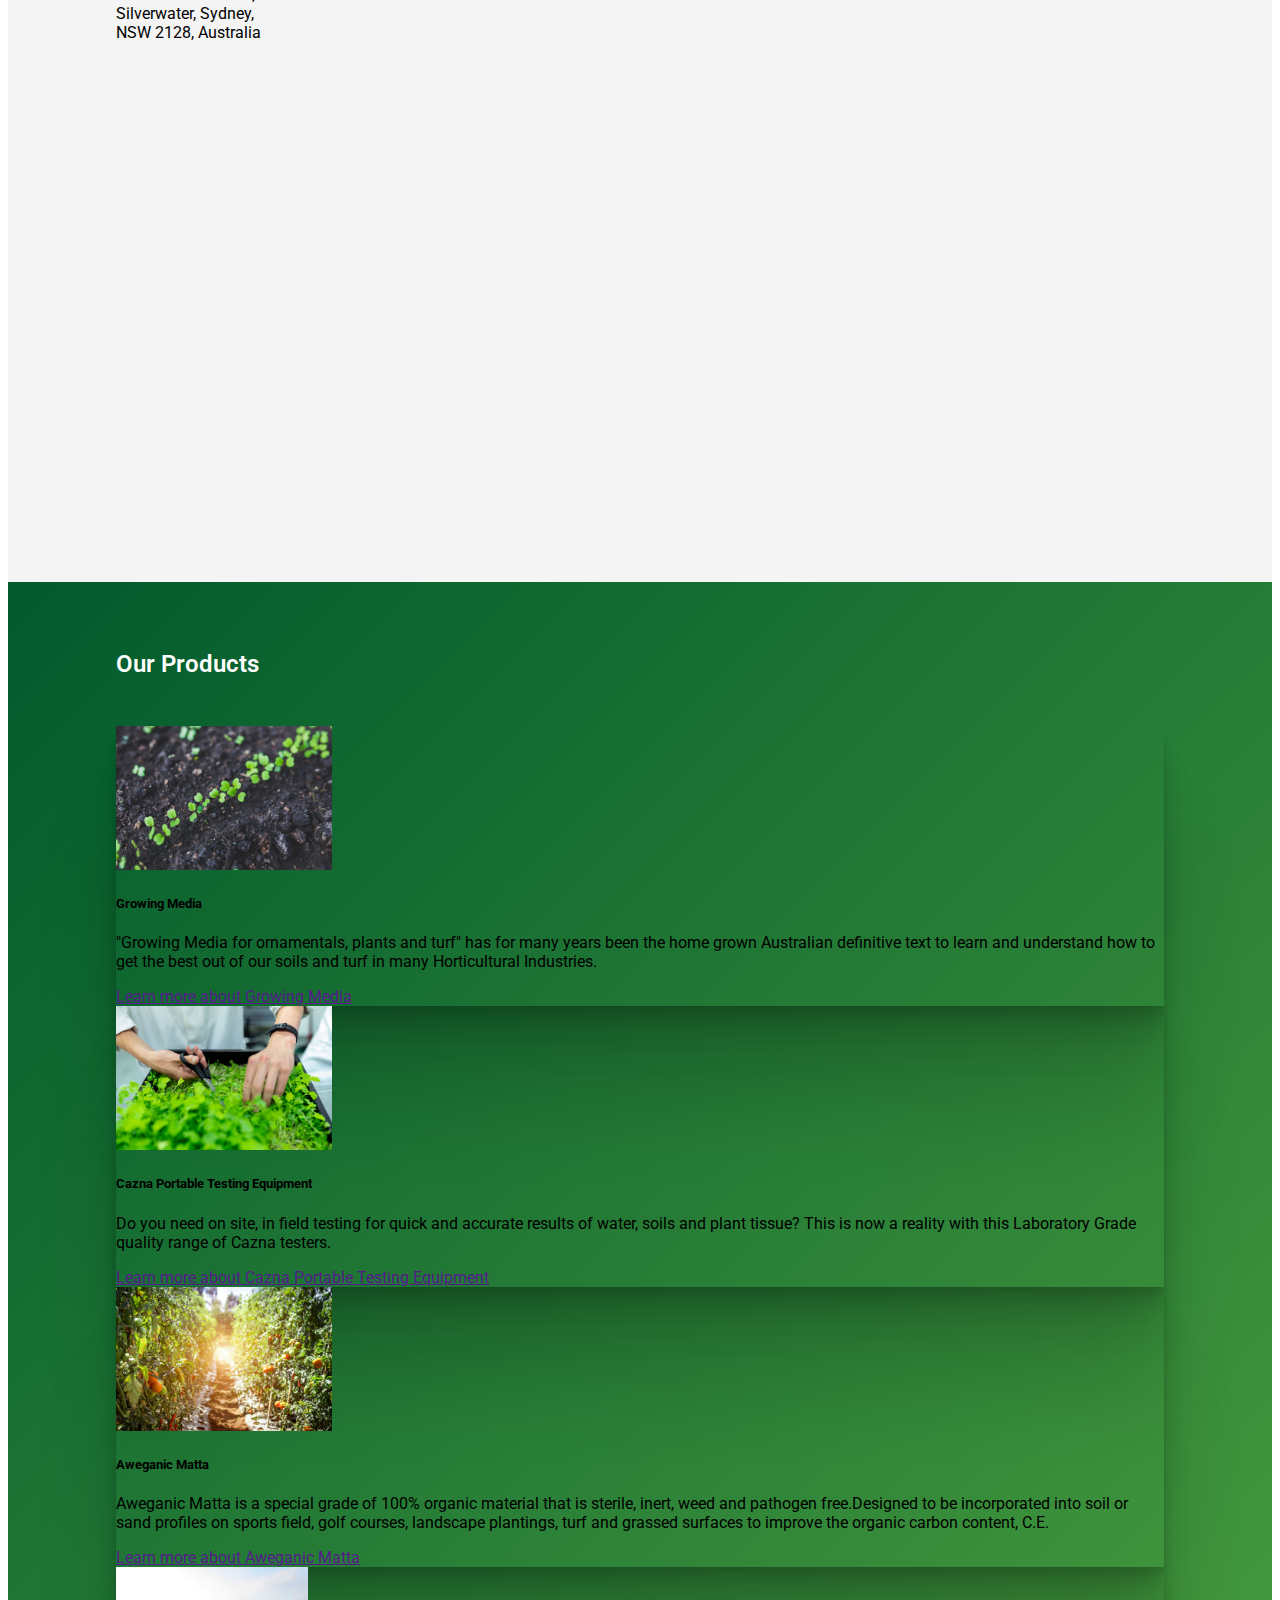
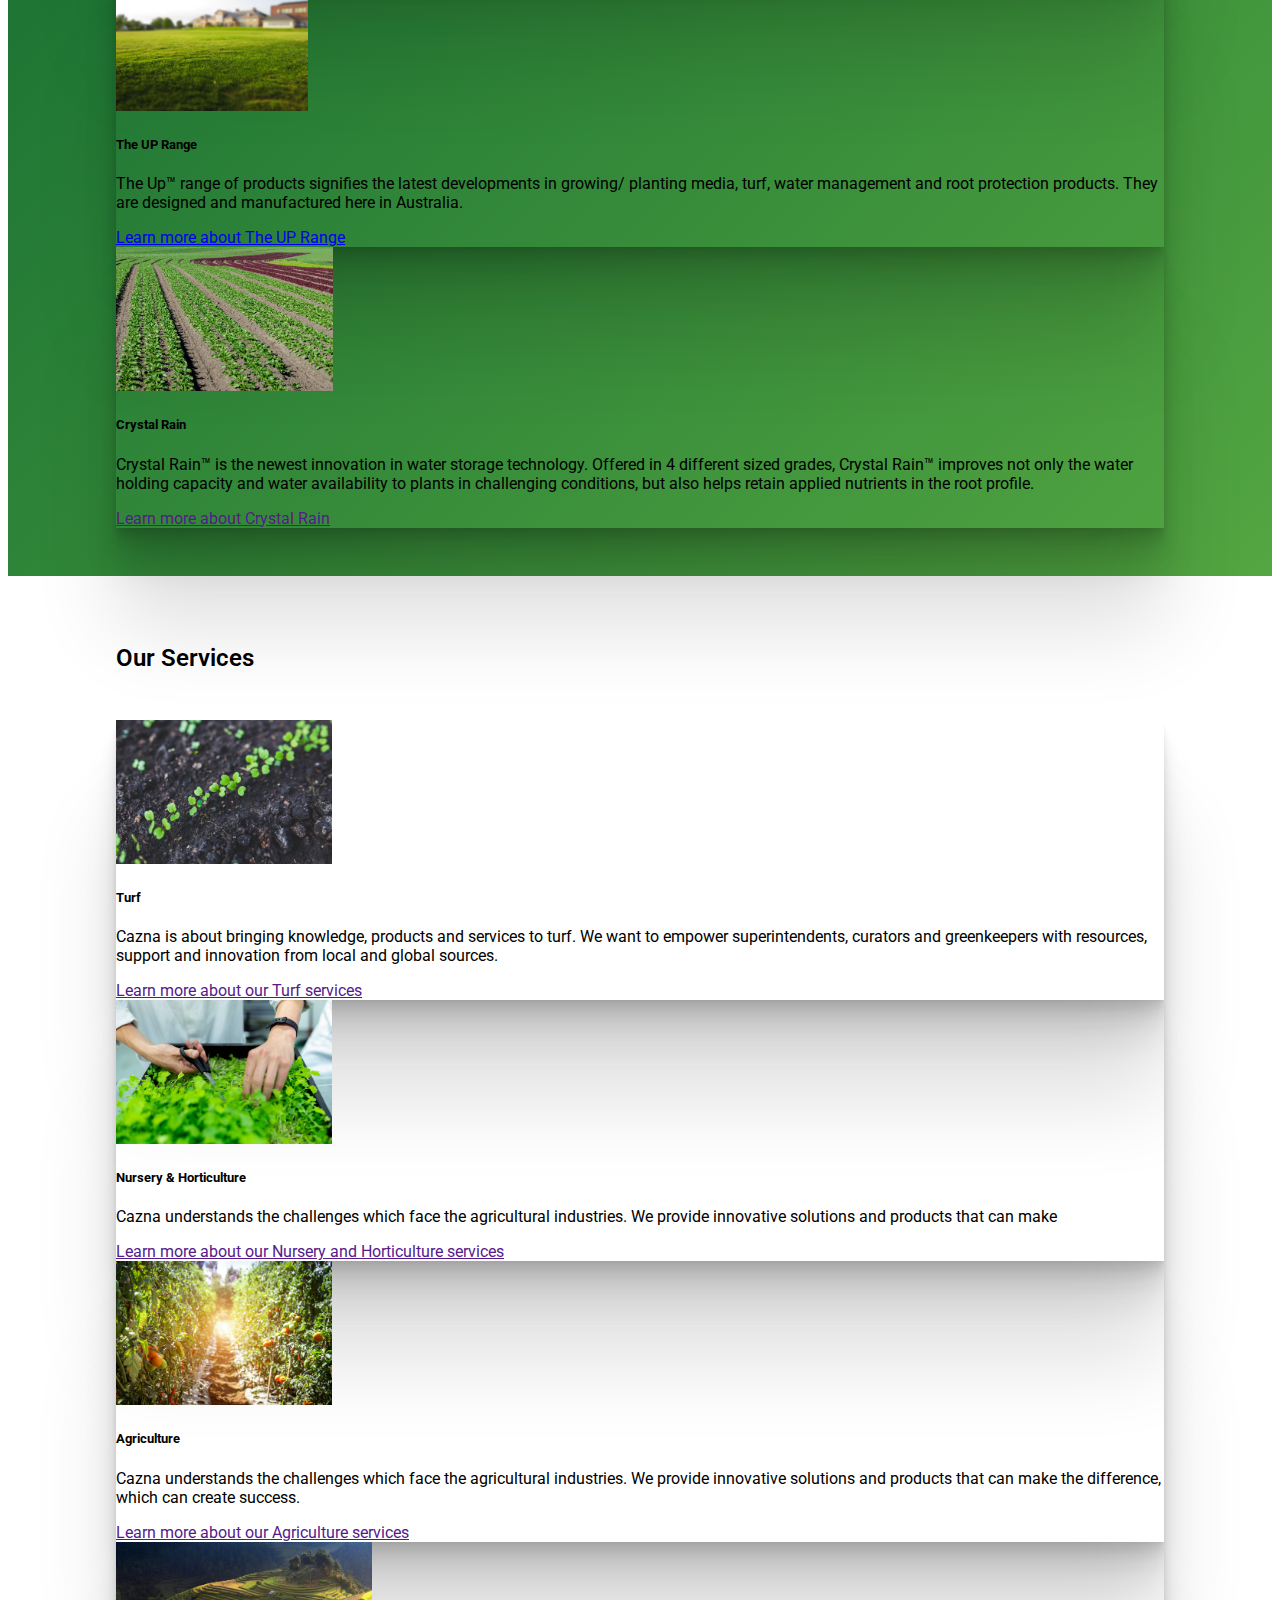
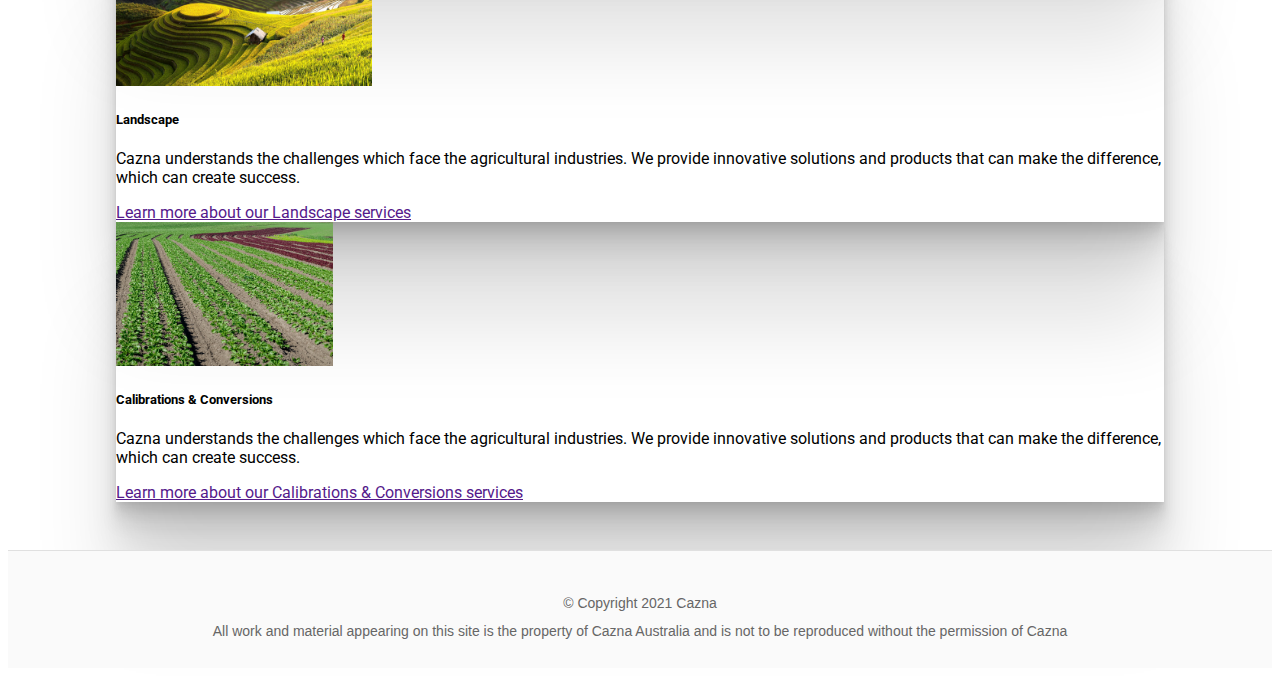
==== commit e4b253b0: "fixed the padding on the address section" ====
--- a/index.html
+++ b/index.html
@@ -117,27 +117,27 @@
             </div>
     </section>
     <section id="address">
-        <div class="paddingless-wrapper">
-            <div class="row address-col">
-                <div class="col-12 col-sm">
-                    <div class="address-contents">
-                        <h4>Address</h4>
-                        <p>61-63 Carnarvon St, <br>
-                            Silverwater, Sydney, <br>
-                            NSW 2128, Australia
-                        </p>
-                    </div>
-                </div>
-                <div class="col-12 col-sm-9">
-                    <div class="google-maps">
-                        <iframe
-                            src="https://www.google.com/maps/embed?pb=!1m14!1m8!1m3!1d13256.101846704021!2d151.042115!3d-33.837454!3m2!1i1024!2i768!4f13.1!3m3!1m2!1s0x0%3A0xf5c8ad7deacaa6cd!2sCazna%20Australia%20Pty%20Ltd!5e0!3m2!1sen!2sau!4v1609668736603!5m2!1sen!2sau"
-                            width="600" height="450" frameborder="0" style="border:0;" allowfullscreen=""
-                            aria-hidden="false" tabindex="0"></iframe>
-                    </div>
-                </div>
-            </div>
-        </div>
+            <div class="main-wrapper">
+                <div class="row row-cols-12 address-row">
+                    <div class="col-12 col-md-4 address-col">
+                        <div>
+                            <h4>Address</h4>
+                            <p>61-63 Carnarvon St, <br>
+                                Silverwater, Sydney, <br>
+                                NSW 2128, Australia
+                            </p>
+                        </div>
+                    </div>
+                    <div class="col-12 col-md-8 map-col">
+                        <div class="google-maps">
+                            <iframe
+                                src="https://www.google.com/maps/embed?pb=!1m14!1m8!1m3!1d13256.101846704021!2d151.042115!3d-33.837454!3m2!1i1024!2i768!4f13.1!3m3!1m2!1s0x0%3A0xf5c8ad7deacaa6cd!2sCazna%20Australia%20Pty%20Ltd!5e0!3m2!1sen!2sau!4v1609668736603!5m2!1sen!2sau"
+                                frameborder="0" style="border:0;" allowfullscreen="" aria-hidden="false"
+                                tabindex="0"></iframe>
+                        </div>
+                    </div>
+                </div>
+            </div>
     </section>
 
     <section class="section-padding" id="products">
--- a/styles.css
+++ b/styles.css
@@ -30,11 +30,6 @@
     max-width: 1048px;
     margin: auto;
     padding: 0 .75rem
-}
-
-.paddingless-wrapper {
-    max-width: 1048px;
-    margin: auto;
 }
 
 .section-padding {
@@ -138,12 +133,16 @@
     background-color: #f4f4f4;
 }
 
-.address-col {
+.address-row {
     align-items: center;
 }
 
-.address-contents {
-    margin: .75rem;
+.address-col {
+    margin-top: 1rem
+}
+
+.map-col {
+    padding: 0;
 }
 
 /* Products */
